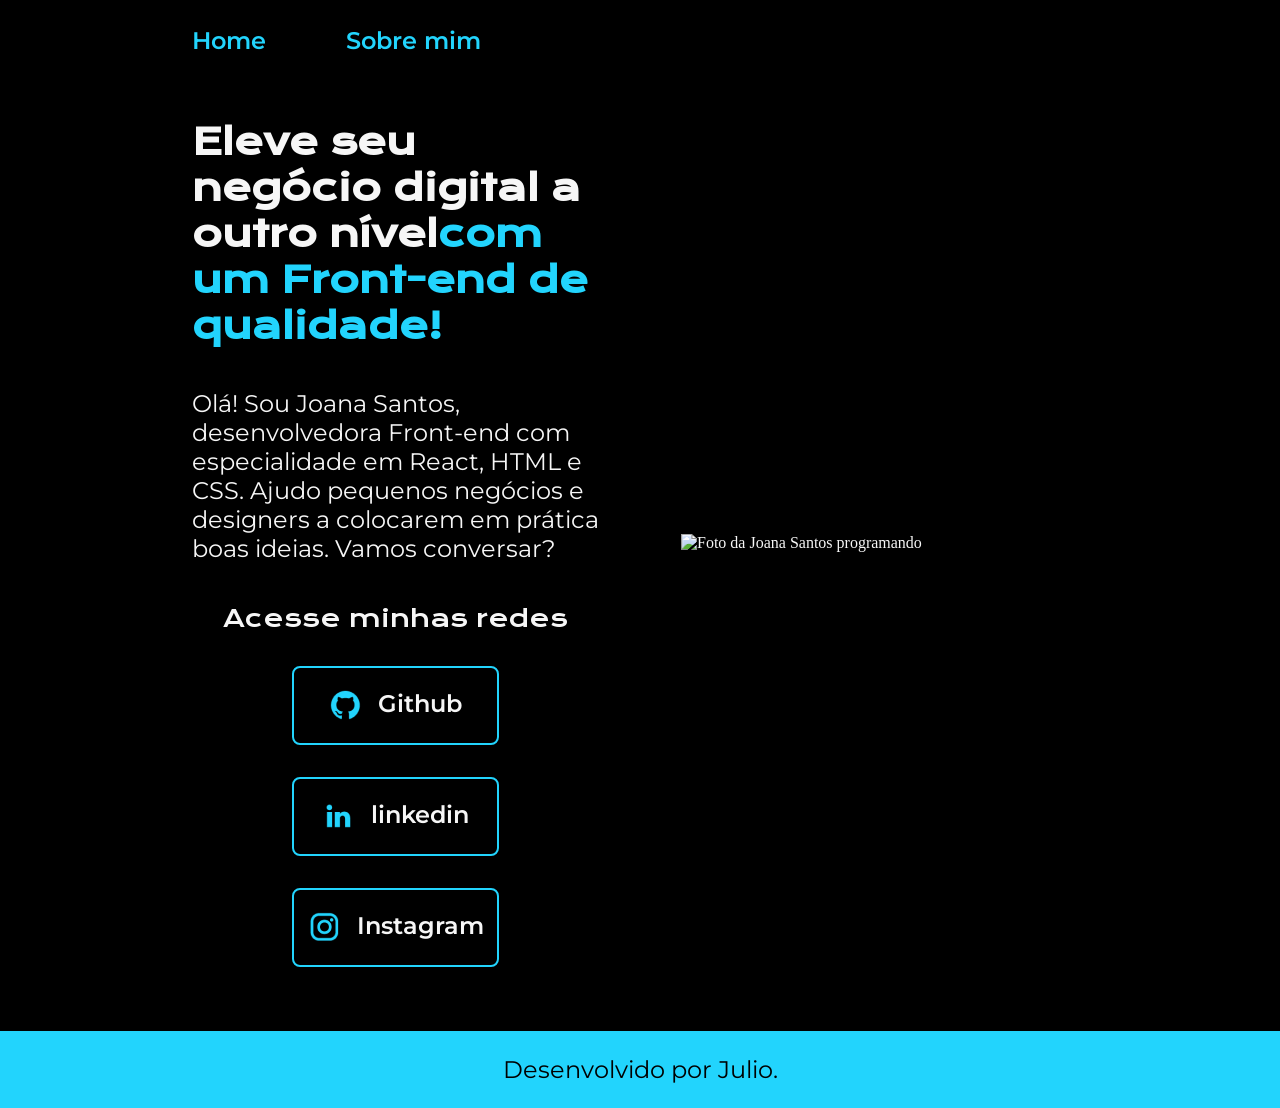
==== index.html @ 828ea699 "Add files via upload" ====
<!DOCTYPE html>
<html lang="pt-br">

<head>
    <meta charset="UTF-8">
    <meta http-equiv="X-UA-Compatible" content="IE=edge">
    <meta name="viewport" content="width=device-width, initial-scale=1.0">
    <title>Portifolio</title>
    <link rel="stylesheet" href="./assets/css/style.css">
</head>

<body>
    <header class="cabecalho">
        <nav class="cabecalho__menu">
            <a class="cabecalho__menu__link" href="index.html">Home</a>
            <a class="cabecalho__menu__link" href="about.html">Sobre mim</a>
        </nav>
    </header>
    <main class="apresentacao">
        <section class="apresentacao__conteudo">
            <h1 class="apresentacao__conteudo__titulo">Eleve seu negócio digital a outro nível<strong 
            class="titulo-destaque">com um Front-end de qualidade!
            </strong></h1>
            <p class="apresentacao__conteudo__texto">Olá! Sou Joana Santos, desenvolvedora
            Front-end com especialidade em React, HTML e
            CSS. Ajudo pequenos negócios e designers a
            colocarem em prática boas ideias. Vamos
            conversar?</p>
            <div class="apresentacao__links">
                <h2 class="apresentacao__links__subtitulo">Acesse minhas redes</h2>
                <a class="apresentacao__links__navegacao" href="#">
                    <img src="./assets/img/github.png">
                    Github
                </a>
                <a class="apresentacao__links__navegacao" href="#">
                    <img src="./assets/img/linkedin.png">
                    linkedin
                </a>
                <a class="apresentacao__links__navegacao" href="#">
                    <img src="./assets/img/instagram.png">
                    Instagram
                </a>
            </div>
        </section>
        <img class="apresentacao__imagem" src="./assets/img/imagem.png" alt="Foto da Joana Santos programando">
    </main>
    <footer class="rodape">
        <p>Desenvolvido por Julio.</p>
    </footer>
</body>

</html>
---- assets/css/style.css ----
@import url('https://fonts.googleapis.com/css2?family=Krona+One&family=Montserrat:wght@400;600&display=swap');

:root {
    --cor-primaria: #000000;
    --cor-secundaria: #F6F6F6;
    --cor-terciaria: #22D4FD;
    --cor-hover: #272727;

    --fonte-primaria: 'Krona One', sans-serif;
    --fonte-secundaria: 'Montserrat', sans-serif;
}

*{
    margin: 0;
    padding: 0;
}

body{
    box-sizing: border-box;
    background-color: var(--cor-primaria);
    color: var(--cor-secundaria);
}

.cabecalho{
    padding: 2% 0% 0% 15%;
}

.cabecalho__menu{
    display: flex;
    gap: 80px;
}
.cabecalho__menu__link{
    font-family: var(--fonte-secundaria);
    font-size: 1.5rem;
    font-weight: 600;
    color: var(--cor-terciaria);
    text-decoration: none;
}
.apresentacao{
    padding: 5% 15%;
    display: flex;
    align-items: center;
    justify-content: space-between;
    gap: 82px;
}
.apresentacao__conteudo{
    width: 50%;
    display: flex;
    flex-direction: column;
    gap: 40px;
}

.apresentacao__conteudo__titulo{
    font-size: 2.25rem;
    font-family: var(--fonte-primaria);
}

.titulo-destaque{
    color: var(--cor-terciaria);
}

.apresentacao__conteudo__texto{
    font-size: 1.5rem;
    font-family: var(--fonte-secundaria);
}

.apresentacao__links{
    display: flex;
    flex-direction: column;
    justify-content: space-between;
    align-items: center;
    gap: 32px;
}

.apresentacao__links__subtitulo{
    font-family: var(--fonte-primaria);
    font-weight: 400;
    font-size: 1.5rem;
}

.apresentacao__links__navegacao{
    display: flex;
    justify-content: center;
    gap: 16px;
    border: 2px solid var(--cor-terciaria);
    width: 50%;
    text-align: center;
    border-radius: 8px;
    font-size: 1.5rem;
    font-weight: 600;
    padding: 21.5px 0;
    text-decoration: none;
    color: var(--cor-secundaria);
    font-family: var(--fonte-secundaria);
}

.apresentacao__links__link:hover{
    background-color: var(--cor-hover);
}

.apresentacao__imagem{
    width: 50%;
}

.rodape{
    color: var(--cor-primaria);
    background-color: var(--cor-terciaria);
    padding: 24px;
    text-align: center;
    font-family: var(--fonte-secundaria);
    font-size: 1.5rem;
    font-weight: 400;
}

@media (max-width: 1200px) {
    .cabecalho {
        padding: 6%;
    }

    .cabecalho__menu {
        justify-content: center;
    }

    .apresentacao {
        flex-direction: column-reverse;
    }

    .apresentacao__conteudo {
        width: auto;
    }

}
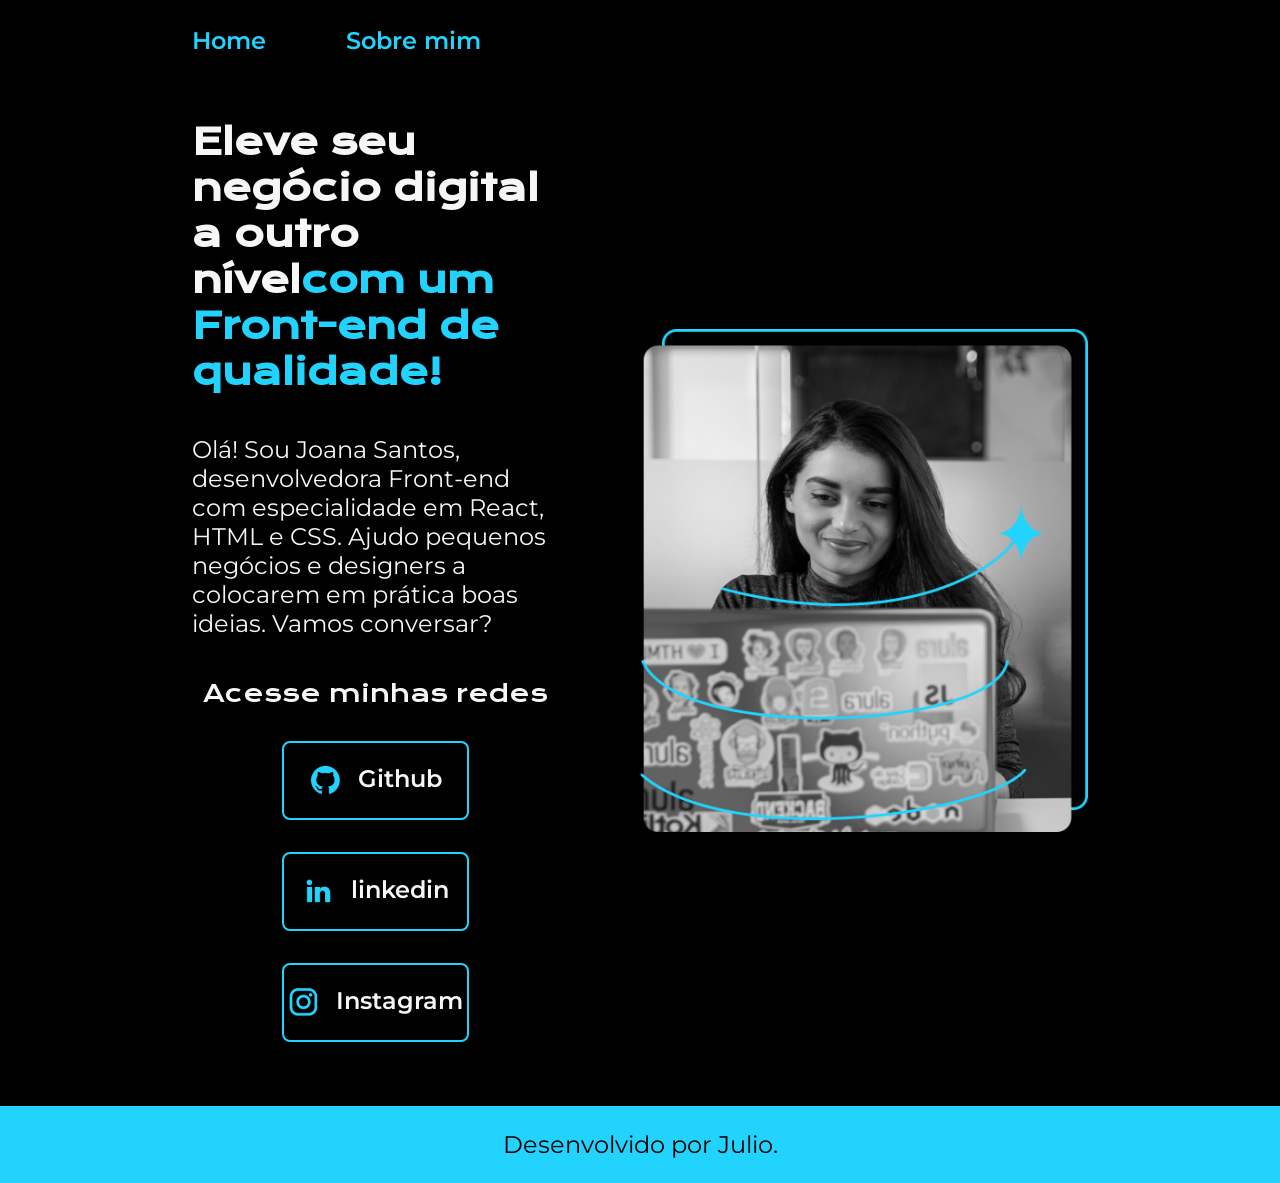
==== commit 013d4ed6: "Add files via upload" ====
--- a/index.html
+++ b/index.html
@@ -6,7 +6,7 @@
     <meta http-equiv="X-UA-Compatible" content="IE=edge">
     <meta name="viewport" content="width=device-width, initial-scale=1.0">
     <title>Portifolio</title>
-    <link rel="stylesheet" href="./assets/css/style.css">
+    <link rel="stylesheet" href="./style/css/style.css">
 </head>
 
 <body>
@@ -42,7 +42,7 @@
                 </a>
             </div>
         </section>
-        <img class="apresentacao__imagem" src="./assets/img/imagem.png" alt="Foto da Joana Santos programando">
+        <img class="apresentacao__imagem" src="./assets/img/Imagem.png" alt="Foto da Joana Santos programando">
     </main>
     <footer class="rodape">
         <p>Desenvolvido por Julio.</p>
--- a/style/css/style.css
+++ b/style/css/style.css
@@ -0,0 +1,136 @@
+@import url('https://fonts.googleapis.com/css2?family=Krona+One&family=Montserrat:wght@400;600&display=swap');
+
+:root {
+    --cor-primaria: #000000;
+    --cor-secundaria: #F6F6F6;
+    --cor-terciaria: #22D4FD;
+    --cor-hover: #272727;
+
+    --fonte-primaria: 'Krona One', sans-serif;
+    --fonte-secundaria: 'Montserrat', sans-serif;
+}
+
+*{
+    margin: 0;
+    padding: 0;
+}
+
+body{
+    box-sizing: border-box;
+    background-color: var(--cor-primaria);
+    color: var(--cor-secundaria);
+}
+
+.cabecalho{
+    padding: 2% 0% 0% 15%;
+}
+
+.cabecalho__menu{
+    display: flex;
+    gap: 80px;
+}
+.cabecalho__menu__link{
+    font-family: var(--fonte-secundaria);
+    font-size: 1.5rem;
+    font-weight: 600;
+    color: var(--cor-terciaria);
+    text-decoration: none;
+}
+.apresentacao{
+    padding: 5% 15%;
+    display: flex;
+    align-items: center;
+    justify-content: space-between;
+    gap: 82px;
+}
+.apresentacao__conteudo{
+    width: 50%;
+    display: flex;
+    flex-direction: column;
+    gap: 40px;
+}
+
+.apresentacao__conteudo__titulo{
+    font-size: 2.25rem;
+    font-family: var(--fonte-primaria);
+}
+
+.titulo-destaque{
+    color: var(--cor-terciaria);
+}
+
+.apresentacao__conteudo__texto{
+    font-size: 1.5rem;
+    font-family: var(--fonte-secundaria);
+}
+
+.apresentacao__links{
+    display: flex;
+    flex-direction: column;
+    justify-content: space-between;
+    align-items: center;
+    gap: 32px;
+}
+
+.apresentacao__links__subtitulo{
+    font-family: var(--fonte-primaria);
+    font-weight: 400;
+    font-size: 1.5rem;
+}
+
+.apresentacao__links__navegacao{
+    display: flex;
+    justify-content: center;
+    gap: 16px;
+    border: 2px solid var(--cor-terciaria);
+    width: 50%;
+    text-align: center;
+    border-radius: 8px;
+    font-size: 1.5rem;
+    font-weight: 600;
+    padding: 21.5px 0;
+    text-decoration: none;
+    color: var(--cor-secundaria);
+    font-family: var(--fonte-secundaria);
+}
+
+.apresentacao__links__link:hover{
+    background-color: var(--cor-hover);
+}
+
+.apresentacao__imagem{
+    width: 50%;
+}
+
+.rodape{
+    color: var(--cor-primaria);
+    background-color: var(--cor-terciaria);
+    padding: 24px;
+    text-align: center;
+    font-family: var(--fonte-secundaria);
+    font-size: 1.5rem;
+    font-weight: 400;
+}
+
+@media (max-width: 1200px) {
+    .cabecalho {
+        padding: 6%;
+    }
+
+    .cabecalho__menu {
+        justify-content: center;
+    }
+
+    .apresentacao {
+        flex-direction: column-reverse;
+    }
+
+    .apresentacao__conteudo {
+        width: auto;
+    }
+
+    .apresentacao__links__navegacao {
+        width: 100%;
+    }
+
+}
